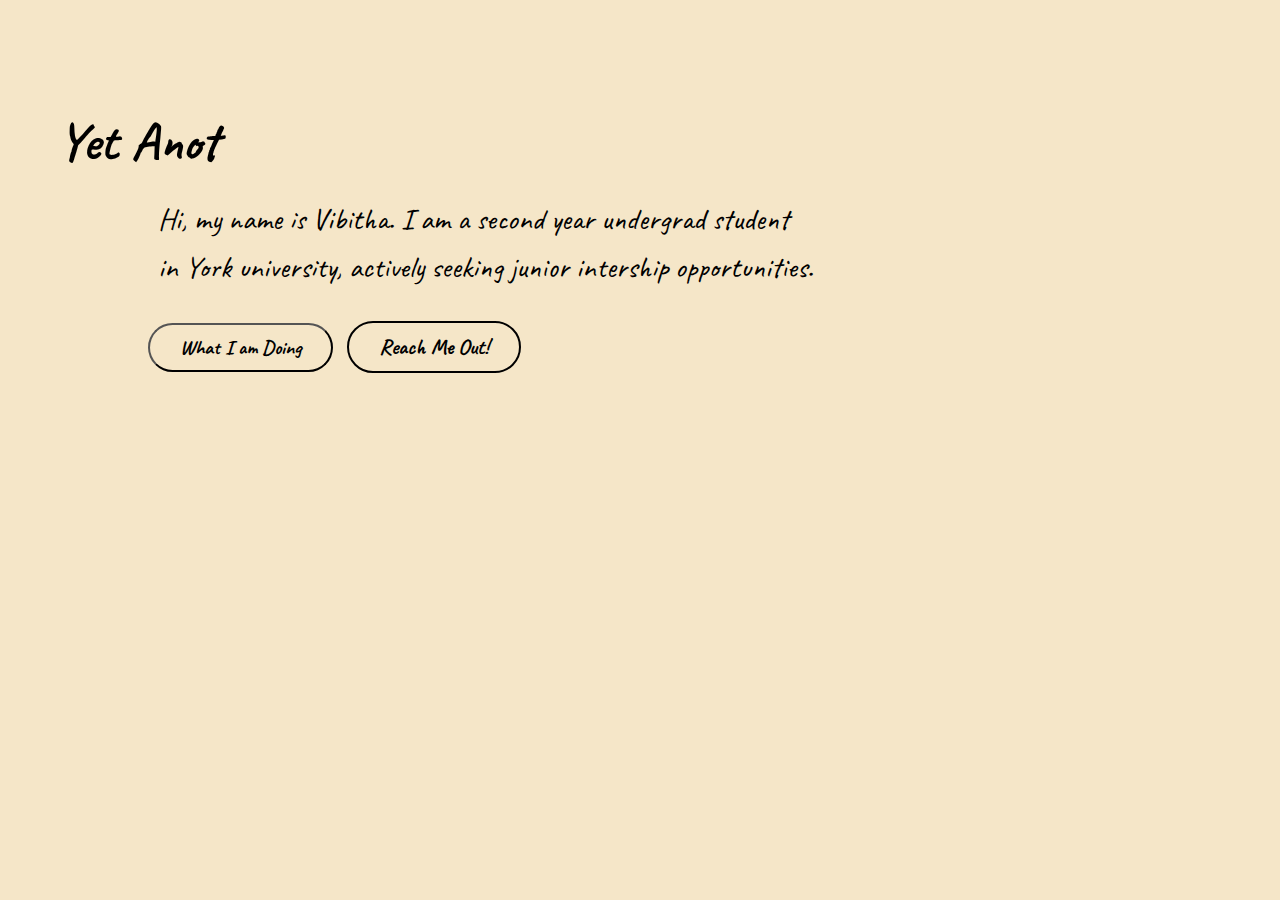
==== index.html @ 0b353bb6 "Renamed HTML file to index.html" ====
<!DOCTYPE html>
<html lang="en">

<head>
    <meta charset="UTF-8">
    <meta name="viewport" content="width=device-width ,initial-scale=1.0">
    <title>Vb</title>
    <link rel="stylesheet" href="styles/mystructure.css">
    <link rel="apple-touch-icon" sizes="180x180" href="favicon/apple-touch-icon.png">
    <link rel="icon" type="image/png" sizes="32x32" href="favicon/favicon-32x32.png">
    <link rel="icon" type="image/png" sizes="16x16" href="/favicon-16x16.png">
    <link rel="manifest" href="favicon/site.webmanifest">
    <link rel="preconnect" href="https://fonts.googleapis.com">
    <link rel="preconnect" href="https://fonts.gstatic.com" crossorigin>
    <link href="https://fonts.googleapis.com/css2?family=Caveat:wght@400..700&family=Pacifico&display=swap"
        rel="stylesheet">
    <link rel="stylesheet" href="https://cdnjs.cloudflare.com/ajax/libs/font-awesome/6.0.0-beta3/css/all.min.css">
</head>

<body>

    <h1 class="intro"></h1>
    <script src="styles/external.js"></script>

    </h1>
    <p class="about-me">Hi, my name is Vibitha. I am a
        second year undergrad student <br> in <a href="https://www.yorku.ca/" target="_blank"><span
                class="york-link"></span>York university</a>,
        actively
        seeking
        junior intership opportunities.</p>


    <button class="aboutMe-button" onclick="revealContent()">What I am Doing</button>
    <button class="contactme-button" onclick="togglePopup()">Reach Me Out!</button>

    <!-- Target section on the page -->
    <div class="what-i-do-container">
        <section id="what-i-do" style="display: none;">
            <p> <img src="images/ellehacks%20logo.jpg" alt="Elle Hacks Logo" class="ellehacks-logo">
                I am currently working as a Logistics Executive in<br> <a href="https://ellehacks.com/" target="_blank"
                    class="ellehacks-link">Elle Hacks</a>
                , where I play a key role in organizing and
                managing various aspects of the hackathon.
                I am involved in forming teams, designing judging rubrics, and preparing exciting challenges for the
                participants.
                This role has provided me with valuable experience in teamwork, event coordination, and problem-solving,
                which I look forward to applying in future opportunities.</p>
        </section>
    </div>

    <!-- Pop-up window -->
    <div id="popup" class="popup">
        <div class="social-icons">
            <a href="https://www.linkedin.com/in/vibitha-sk" target="_blank" class="linkedin-icon">
                <i class="fab fa-linkedin"></i>
            </a>
            <a href="https://github.com/vibitha-sk" target="_blank" class="github-icon">
                <i class="fab fa-github"></i>
            </a>
            <a href="mailto:your-vibi07@my.yorku.ca" class="email-icon">
                <i class="fas fa-envelope"></i>
                <a href="https://www.google.com/maps/place/Toronto+Canada" target="_blank" class="location-icon">
                    <i class="fas fa-map-marker-alt"></i>
                </a>
        </div>







</body>

</html>
---- styles/mystructure.css ----
html {
    scroll-behavior: smooth;
}


body {
    background-color: #f5e6c8;
    color: black;
    scroll-behavior: smooth;


    .intro {
        margin-top: 100px;
        margin-left: 50px;
        margin-bottom: 8px;
        display: inline-block;
        font-family: "Caveat", serif;
        font-optical-sizing: auto;
        font-weight: 700;
        font-size: 53px;
        font-style: normal;
        white-space: nowrap;
        overflow: hidden;    
        width: 100%;          
        

    }
    @media (max-width: 768px) {
        .intro {
            font-size: 40px;  /* Reduce the font size for smaller screens */
            margin-left: 20px; /* Adjust margins if necessary */
        }
    }
    
    @media (max-width: 480px) {
        .intro{
            font-size: 30px;  /* Further reduce the font size on very small screens */
            margin-left: 10px; /* Adjust margins further */
        }
    }
    


    .about-me {
        font-family: "Caveat", serif;
        font-size: 30px;
        margin-left: 150px;
        margin-top: 8px;
        max-width: 80%;
        line-height:1.6;
        word-wrap: break-word;
        white-space: normal;


    }
    @media (max-width: 768px) {
        .about-me {
            font-size: 24px; /* Reduce font size for tablets */
            margin-left: 20px; /* Reduce left margin for smaller screens */
        }
    }
    
    @media (max-width: 480px) {
        .about-me {
            font-size: 18px; /* Further reduce font size for mobile */
            margin-left: 10px; /* Further reduce left margin for mobile */
        }
    }
    .about-me a {
        text-decoration: none; 
        color: inherit;  
        cursor: crosshair; 
        font-weight: normal; 
        transition: font-weight 0.3s ease;
    }
    
    
    .about-me a:hover {
        font-weight: bold; 
    }
    
    .aboutMe-button{
        font-family: "Caveat", serif;
        font-size: 20px;
        padding: 10px 30px;
        color:black;
        border-radius:50px;
        cursor:pointer;
        font-weight: bold;
        margin-left:140px;
        background-color: #f5e6c8;
        transition: background-color 0.3s ease;
    }
    .aboutMe-button:hover {
        background-color:#e4d1a3;
    }

    /*first section in what i am doing*/
    #what-i-do{

     margin-top: 50px;
     padding: 20px 15px;;
    background-color: #f5e6c8;
    border-radius: 15px;
    font-family: "Caveat", serif;
    font-size: 30px;
    box-shadow: 0 2px 2px rgba(0, 0, 0, 0.0);
    display: none; /* Initially hidden */
    opacity: 0;
    transition: opacity 0.3s ease-in-out;
    margin-left:50px;
    max-width: 50%;
}
    #what-i-do.visible {
       opacity: 1;
}  
   #what-i-do:hover{
    background-color:#e4d1a3;
   }

.ellehacks-link{
    text-decoration: none; 
        color: inherit;  
        cursor: crosshair; 
        font-weight: normal; 
        transition: font-weight 0.3s ease;
}
.ellehacks-link:hover{
    font-weight: bold; 
    
}

.ellehacks-logo {
    max-width: 70px;
    height: auto; 
    vertical-align: middle; 
    margin-right: 15px; 
    margin-top: -20px; /*follow this to move the logo upward*/
}
   


   /*reach me out button*/

.contactme-button {
    font-family: "Caveat", serif;
    font-size: 22px;
    background-color:  #f5e6c8;
    color: black;
    padding: 10px 30px;
    border: 2px solid #000;
    border-radius: 50px;
    cursor: pointer;
    transition: background-color 0.3s, color 0.3s;
    margin-left:10px;
    font-weight:bold;
}

.contactme-button:hover {
   background-color :#e4d1a3;
    color: black;
}

   /* Pop-up container */
   .popup {
    display: none;
    position: absolute;
    top: 100px;
    right: 50px;
    transform: translate(-50%, -50%);
    background-color:  #f5e6c8;
    color:black;
    padding: 20px;
    box-shadow: 0 0 10px rgba(0, 0, 0, 0.3);
    border-radius:35px;
    text-align: center;
    width: 150px;
    max-width: 50%;
    
}
.popup:hover{
    background-color :#e4d1a3;
}

.social-icons {
    display: flex;
    gap: 15px;
  }
  
  .github-icon,.linkedin-icon,.email-icon,.location-icon {
    font-size: 24px;
    color: #333;
    text-decoration: none;
    transition: color 0.3s ease;
  }
  
  .github-icon,.linkedin-icon,.email-icon:hover {
    color:black;
    transition: color 0.3s ease;
    
  }
  .popup.show {
    opacity: 1;
    transform: translateY(0); /* Slide up */
}
  



}
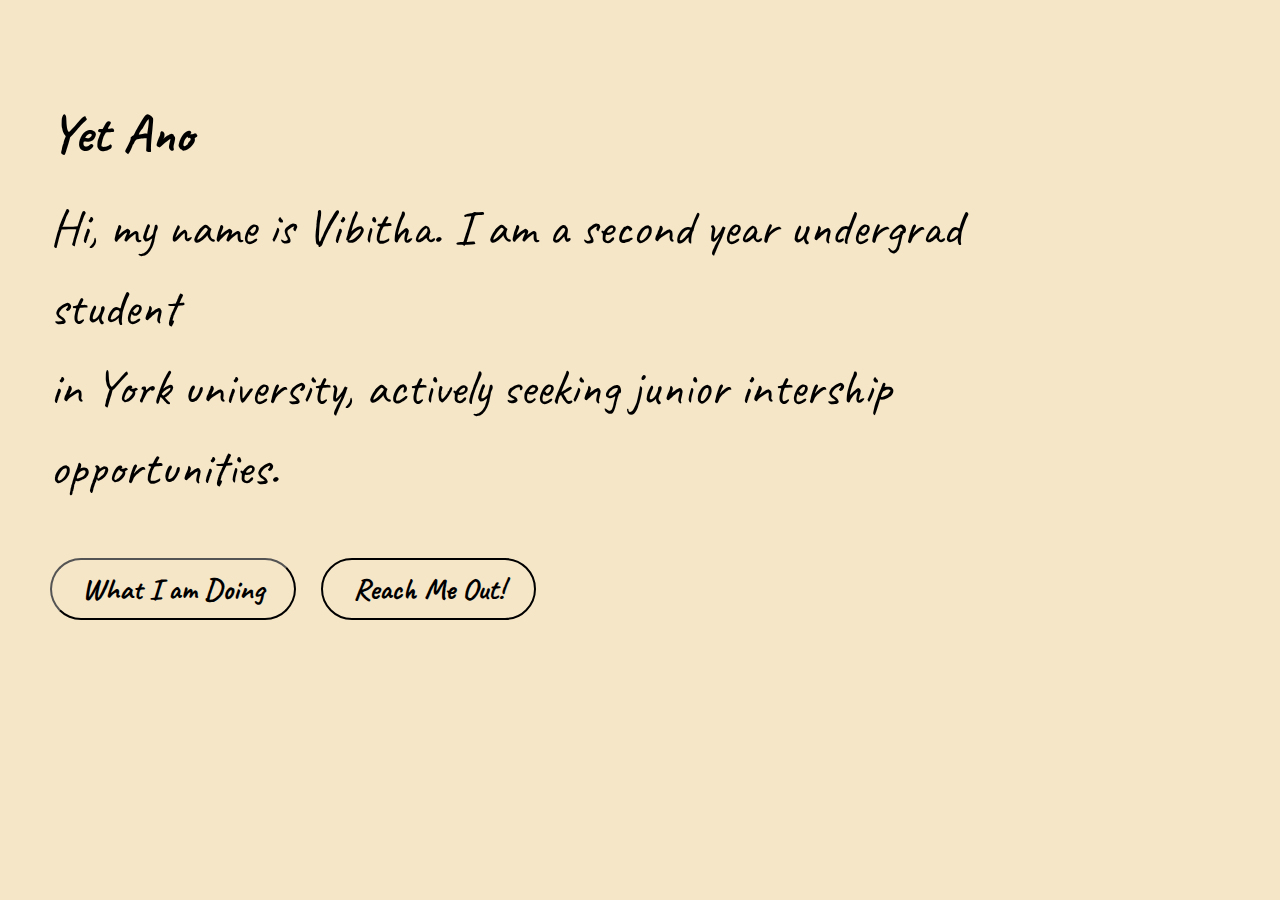
==== commit 1cba9263: "adjusted RWD" ====
--- a/index.html
+++ b/index.html
@@ -42,10 +42,7 @@
                     class="ellehacks-link">Elle Hacks</a>
                 , where I play a key role in organizing and
                 managing various aspects of the hackathon.
-                I am involved in forming teams, designing judging rubrics, and preparing exciting challenges for the
-                participants.
-                This role has provided me with valuable experience in teamwork, event coordination, and problem-solving,
-                which I look forward to applying in future opportunities.</p>
+            </p>
         </section>
     </div>
 
--- a/styles/mystructure.css
+++ b/styles/mystructure.css
@@ -1,13 +1,18 @@
 html {
     scroll-behavior: smooth;
-}
-
+
+}
 
 body {
     background-color: #f5e6c8;
     color: black;
     scroll-behavior: smooth;
-
+    font-size: 18px;
+    margin: 0;
+
+}
+
+    
 
     .intro {
         margin-top: 100px;
@@ -50,22 +55,10 @@
         line-height:1.6;
         word-wrap: break-word;
         white-space: normal;
-
-
-    }
-    @media (max-width: 768px) {
-        .about-me {
-            font-size: 24px; /* Reduce font size for tablets */
-            margin-left: 20px; /* Reduce left margin for smaller screens */
-        }
-    }
-    
-    @media (max-width: 480px) {
-        .about-me {
-            font-size: 18px; /* Further reduce font size for mobile */
-            margin-left: 10px; /* Further reduce left margin for mobile */
-        }
-    }
+    }
+
+
+    
     .about-me a {
         text-decoration: none; 
         color: inherit;  
@@ -90,6 +83,7 @@
         margin-left:140px;
         background-color: #f5e6c8;
         transition: background-color 0.3s ease;
+        
     }
     .aboutMe-button:hover {
         background-color:#e4d1a3;
@@ -117,6 +111,8 @@
    #what-i-do:hover{
     background-color:#e4d1a3;
    }
+   
+
 
 .ellehacks-link{
     text-decoration: none; 
@@ -137,6 +133,7 @@
     margin-right: 15px; 
     margin-top: -20px; /*follow this to move the logo upward*/
 }
+
    
 
 
@@ -154,12 +151,14 @@
     transition: background-color 0.3s, color 0.3s;
     margin-left:10px;
     font-weight:bold;
+   
 }
 
 .contactme-button:hover {
    background-color :#e4d1a3;
     color: black;
 }
+
 
    /* Pop-up container */
    .popup {
@@ -178,6 +177,8 @@
     max-width: 50%;
     
 }
+
+
 .popup:hover{
     background-color :#e4d1a3;
 }
@@ -203,8 +204,156 @@
     opacity: 1;
     transform: translateY(0); /* Slide up */
 }
+
+
+
+
+/*<600, 601,768,992,1200(px)>*/
+
+
+
+/******MOBILE VERSION*****/
+
+
+/******From 300 to 768*****/
+@media (min-width: 400px) and (max-width:768px) {    
+    .about-me{
+        width:60%;
+        margin-left:20px;
+        
+}
+.aboutMe-button{
+    
+    margin-left:10px;
+    margin-bottom:10px;
+}
+.contactme-button {
+    
+    margin-left:10px;
+}
+
+}
+
+
+/******From 480 to 768*****/
+
+@media (min-width: 480px) and (max-width:768px) {
+    .about-me{
+        width:60%;
+        margin-left:20px;
+}
+.aboutMe-button{
+    
+    padding: 10px 30px;
+    margin-left:140px;
+    margin-bottom:10px;
+}
+.contactme-button {
+   
+    margin-left:10px;
+}
+#what-i-do{
+
+ 
+   font-size: 65px;
+   margin-left:10px;
+   
+}
+
+
+}
+
+/******From 400 to 768*****/
+@media (min-width: 300px) and (max-width:768px) {    
+    .about-me{
+        width:100%;
+        margin-left:20px;
+        
+        
+}
+.aboutMe-button{
+    
+    margin-left:10px;
+    margin-bottom:10px;
+}
+.contactme-button {
+    
+    margin-left:5px;
+
+}
+#what-i-do{
+
   
-
-
-
+   margin-left:10px;
+   
+}
+
+}
+
+/******From 768 to 1200*****/
+@media (min-width: 768px) and (max-width:1200px) {    
+    .about-me{
+        width:100%;
+        margin-left:50px;
+        font-size:50px;      
+}
+.aboutMe-button{
+    
+    margin-left:50px;
+    margin-bottom:10px;
+}
+.contactme-button {
+    
+    margin-left:20px;
+}
+    #what-i-do{
+        margin-left:35px;
+        width:80%;
+        font-size:45px;
+        
+     }
+     .popup {
+        top: 10px;
+        right: 10px;
+        transform: none; /* Remove the translate effect */
+    }
+
+}
+
+/******From 1000 to 1300*****/
+@media (min-width: 1000px) and (max-width:1300px) {    
+    .about-me{
+        width:100%;
+        margin-left:50px;
+        font-size:50px;
+        
+}
+.aboutMe-button{
+    
+    margin-left:50px;
+    margin-bottom:10px;
+    font-size:30px;
+}
+.contactme-button {
+    
+    margin-left:20px;
+    font-size:30px;
+   
+}
+}
+
+
+@media(min-width:1000px)and (max-width:600px){
+    #what-i-do{
+        margin-left:10px;
+        width:80%;
+        
+     }
+}
+@media (max-width: 600px) {
+    .popup {
+        top: 10px;
+        right: 10px;
+        transform: none; /* Remove the translate effect */
+    }
 }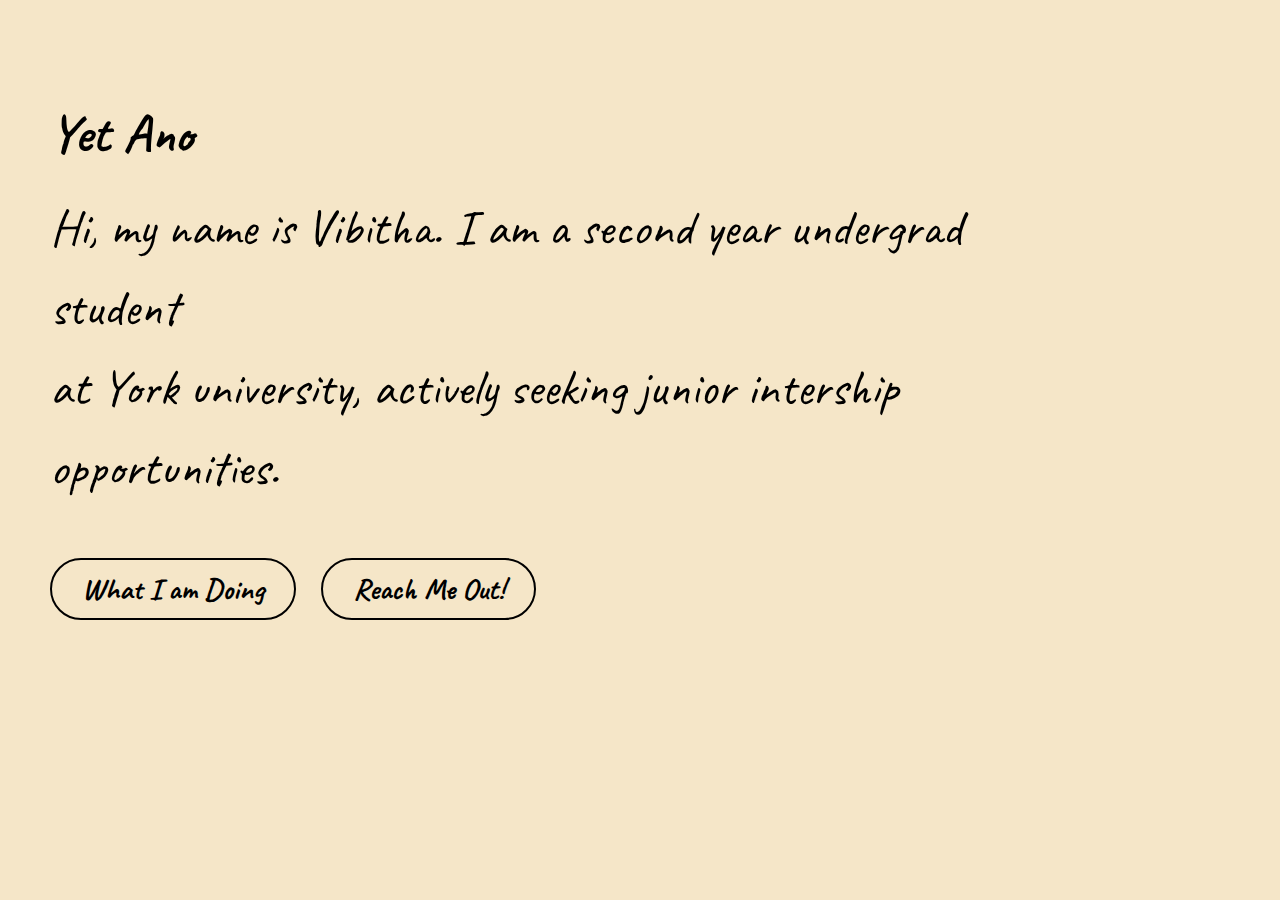
==== commit 468a0214: "corrected- about me" ====
--- a/index.html
+++ b/index.html
@@ -24,7 +24,7 @@
 
     </h1>
     <p class="about-me">Hi, my name is Vibitha. I am a
-        second year undergrad student <br> in <a href="https://www.yorku.ca/" target="_blank"><span
+        second year undergrad student <br> at <a href="https://www.yorku.ca/" target="_blank"><span
                 class="york-link"></span>York university</a>,
         actively
         seeking
--- a/styles/mystructure.css
+++ b/styles/mystructure.css
@@ -77,6 +77,7 @@
         font-size: 20px;
         padding: 10px 30px;
         color:black;
+        border: 2px solid #000;
         border-radius:50px;
         cursor:pointer;
         font-weight: bold;
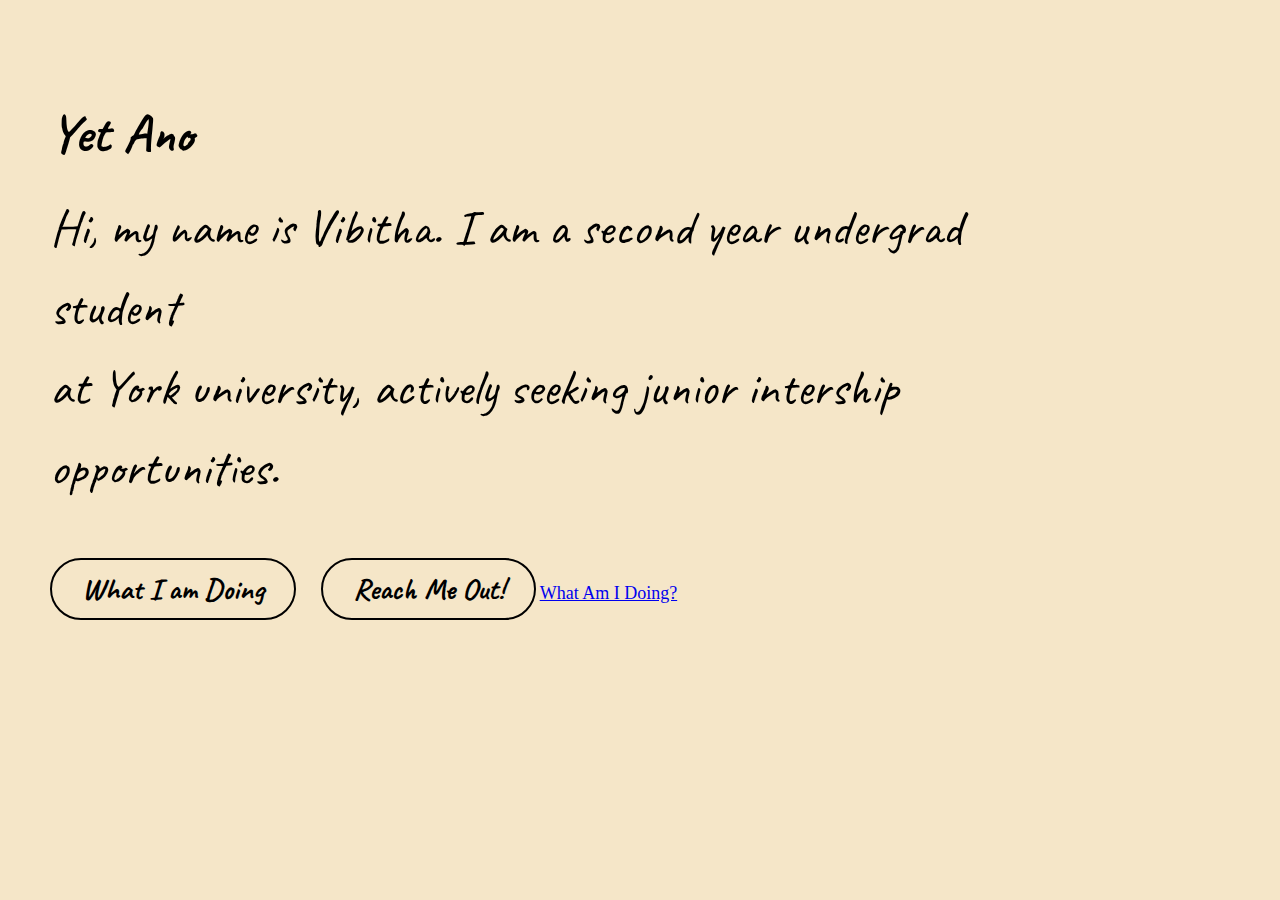
==== commit 906368e4: "created a new html file" ====
--- a/index.html
+++ b/index.html
@@ -34,8 +34,8 @@
     <button class="aboutMe-button" onclick="revealContent()">What I am Doing</button>
     <button class="contactme-button" onclick="togglePopup()">Reach Me Out!</button>
 
-    <!-- Target section on the page -->
-    <div class="what-i-do-container">
+    <!-- Target section on the page
+    */<div class="what-i-do-container">
         <section id="what-i-do" style="display: none;">
             <p> <img src="images/ellehacks%20logo.jpg" alt="Elle Hacks Logo" class="ellehacks-logo">
                 I am currently working as a Logistics Executive in<br> <a href="https://ellehacks.com/" target="_blank"
@@ -44,7 +44,15 @@
                 managing various aspects of the hackathon.
             </p>
         </section>
-    </div>
+    </div>-->
+
+
+
+    <a href="what-i-do.html" class="nav-link">What Am I Doing?</a>
+
+
+
+
 
     <!-- Pop-up window -->
     <div id="popup" class="popup">
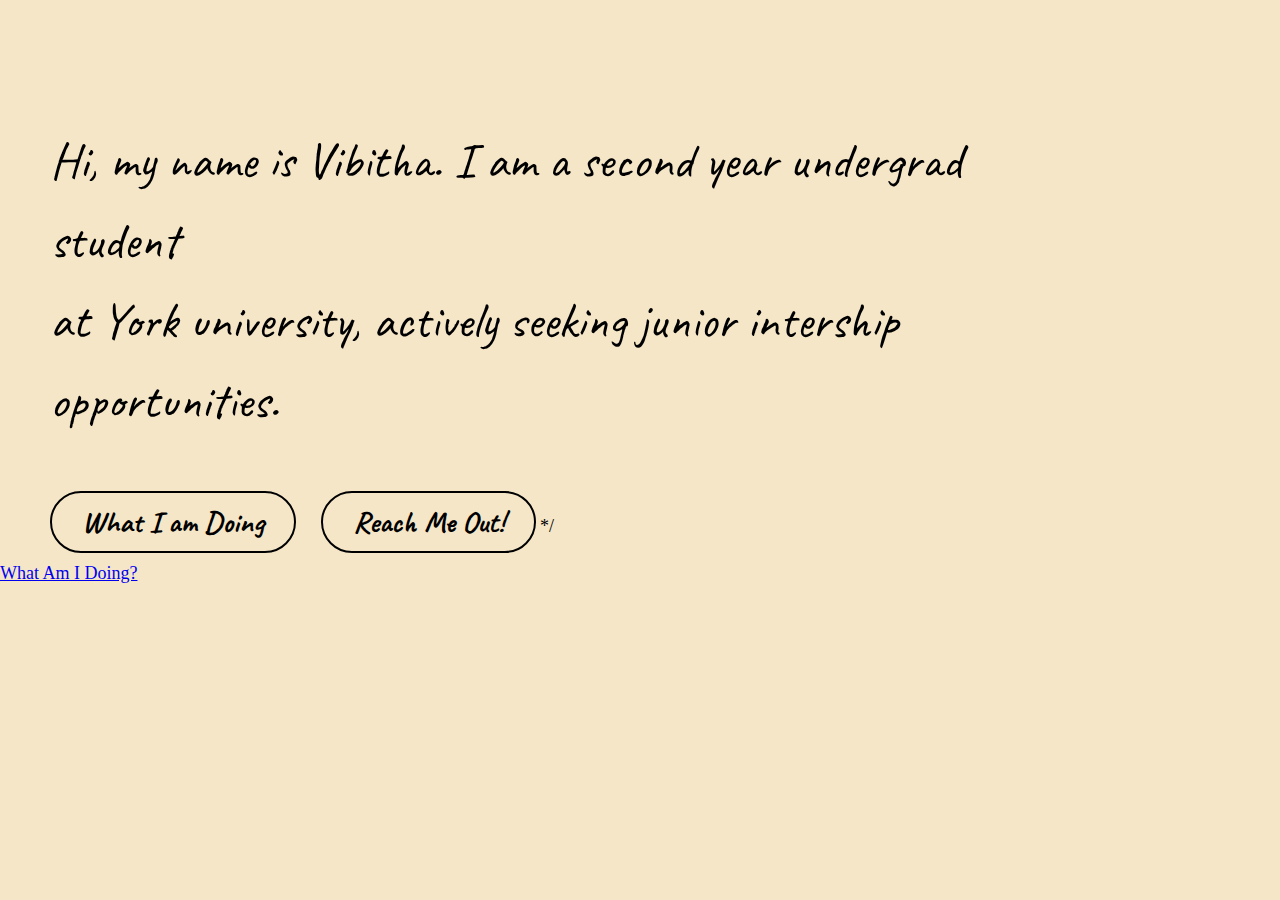
==== commit 7db2898d: "added a new page" ====
--- a/index.html
+++ b/index.html
@@ -34,7 +34,7 @@
     <button class="aboutMe-button" onclick="revealContent()">What I am Doing</button>
     <button class="contactme-button" onclick="togglePopup()">Reach Me Out!</button>
 
-    <!-- Target section on the page
+    <!-- Target section on the page-->
     */<div class="what-i-do-container">
         <section id="what-i-do" style="display: none;">
             <p> <img src="images/ellehacks%20logo.jpg" alt="Elle Hacks Logo" class="ellehacks-logo">
@@ -44,7 +44,7 @@
                 managing various aspects of the hackathon.
             </p>
         </section>
-    </div>-->
+    </div>
 
 
 
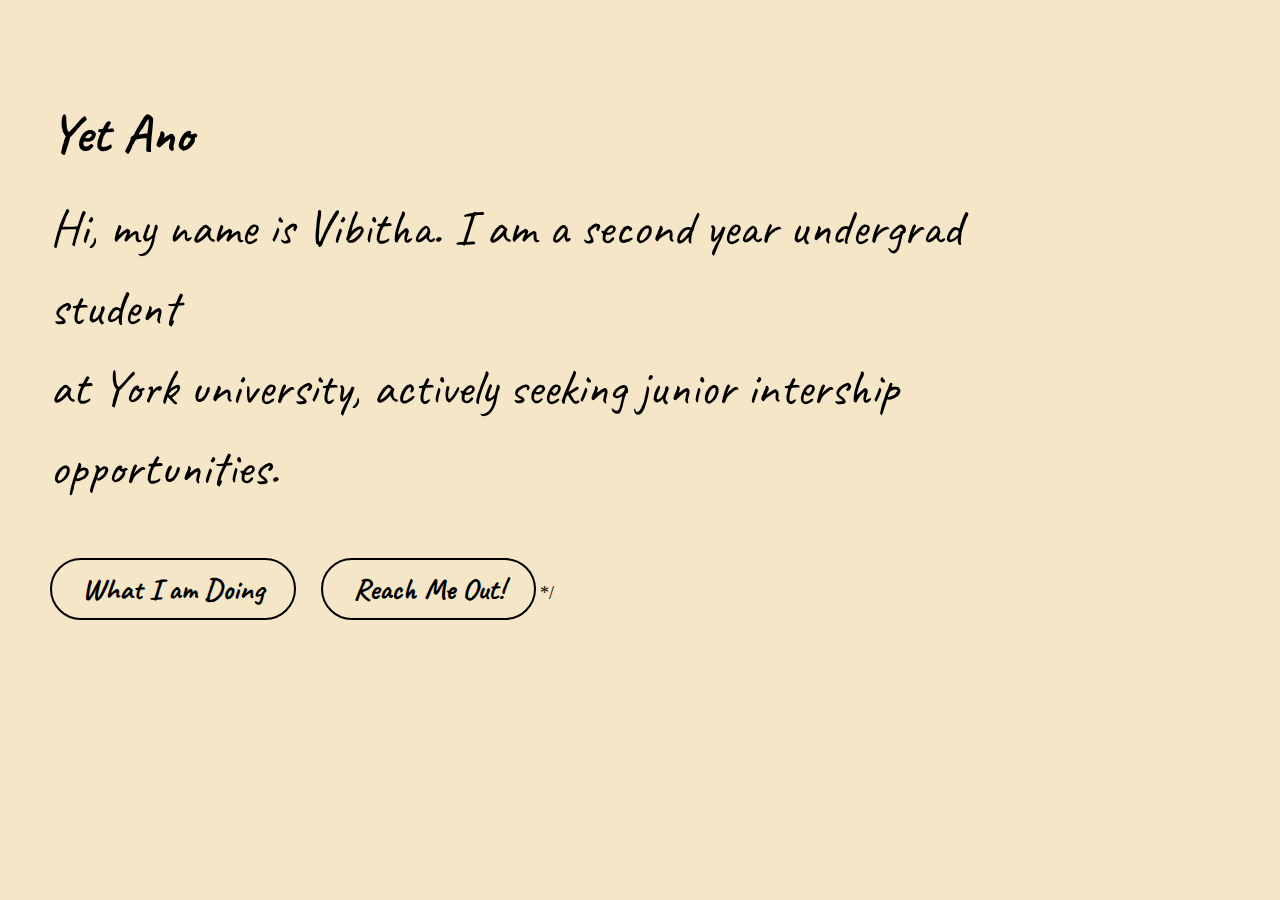
==== commit 5e3b665d: "back to normal" ====
--- a/index.html
+++ b/index.html
@@ -48,7 +48,7 @@
 
 
 
-    <a href="what-i-do.html" class="nav-link">What Am I Doing?</a>
+
 
 
 
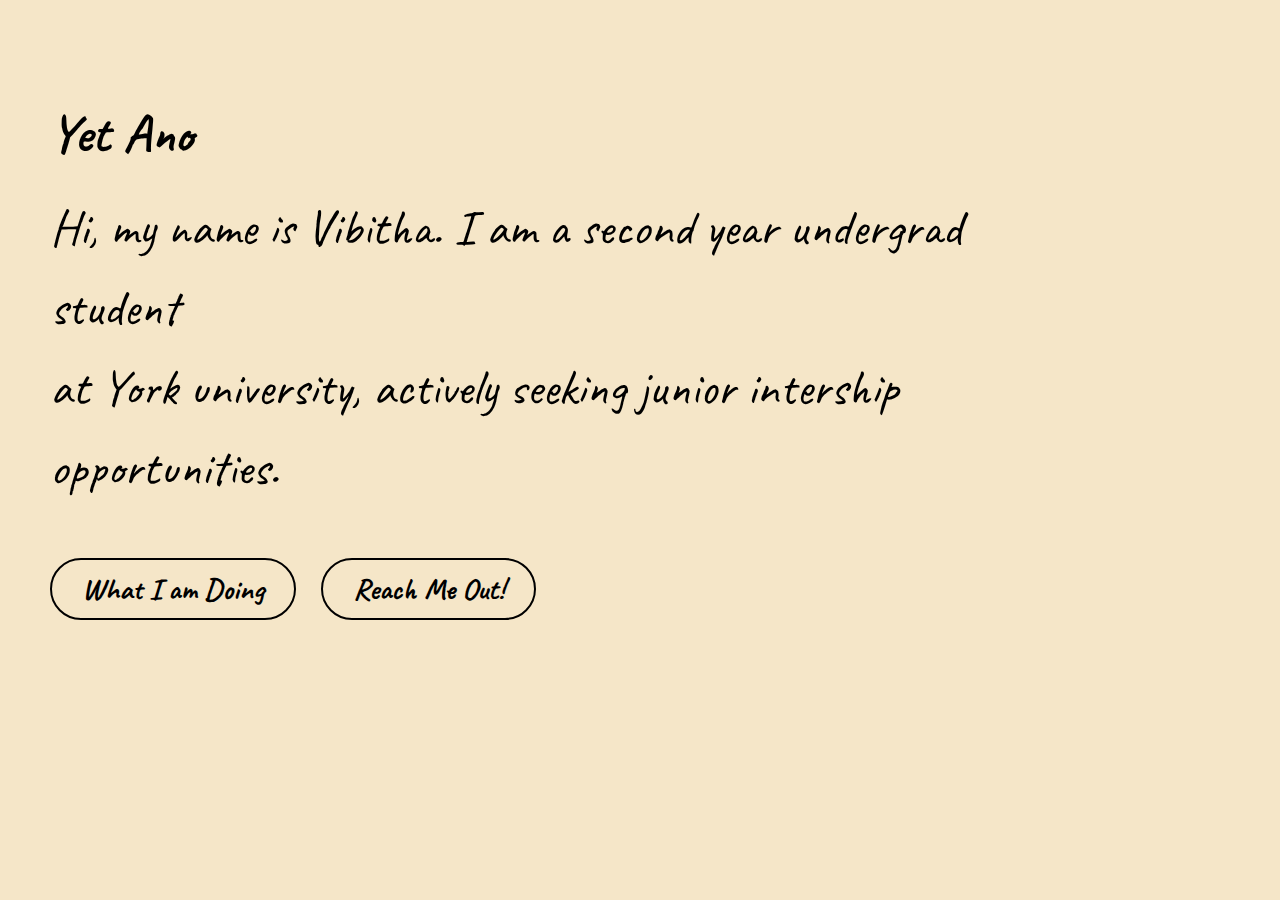
==== commit 8adfc464: "syntax error" ====
--- a/index.html
+++ b/index.html
@@ -35,7 +35,7 @@
     <button class="contactme-button" onclick="togglePopup()">Reach Me Out!</button>
 
     <!-- Target section on the page-->
-    */<div class="what-i-do-container">
+    <div class="what-i-do-container">
         <section id="what-i-do" style="display: none;">
             <p> <img src="images/ellehacks%20logo.jpg" alt="Elle Hacks Logo" class="ellehacks-logo">
                 I am currently working as a Logistics Executive in<br> <a href="https://ellehacks.com/" target="_blank"
